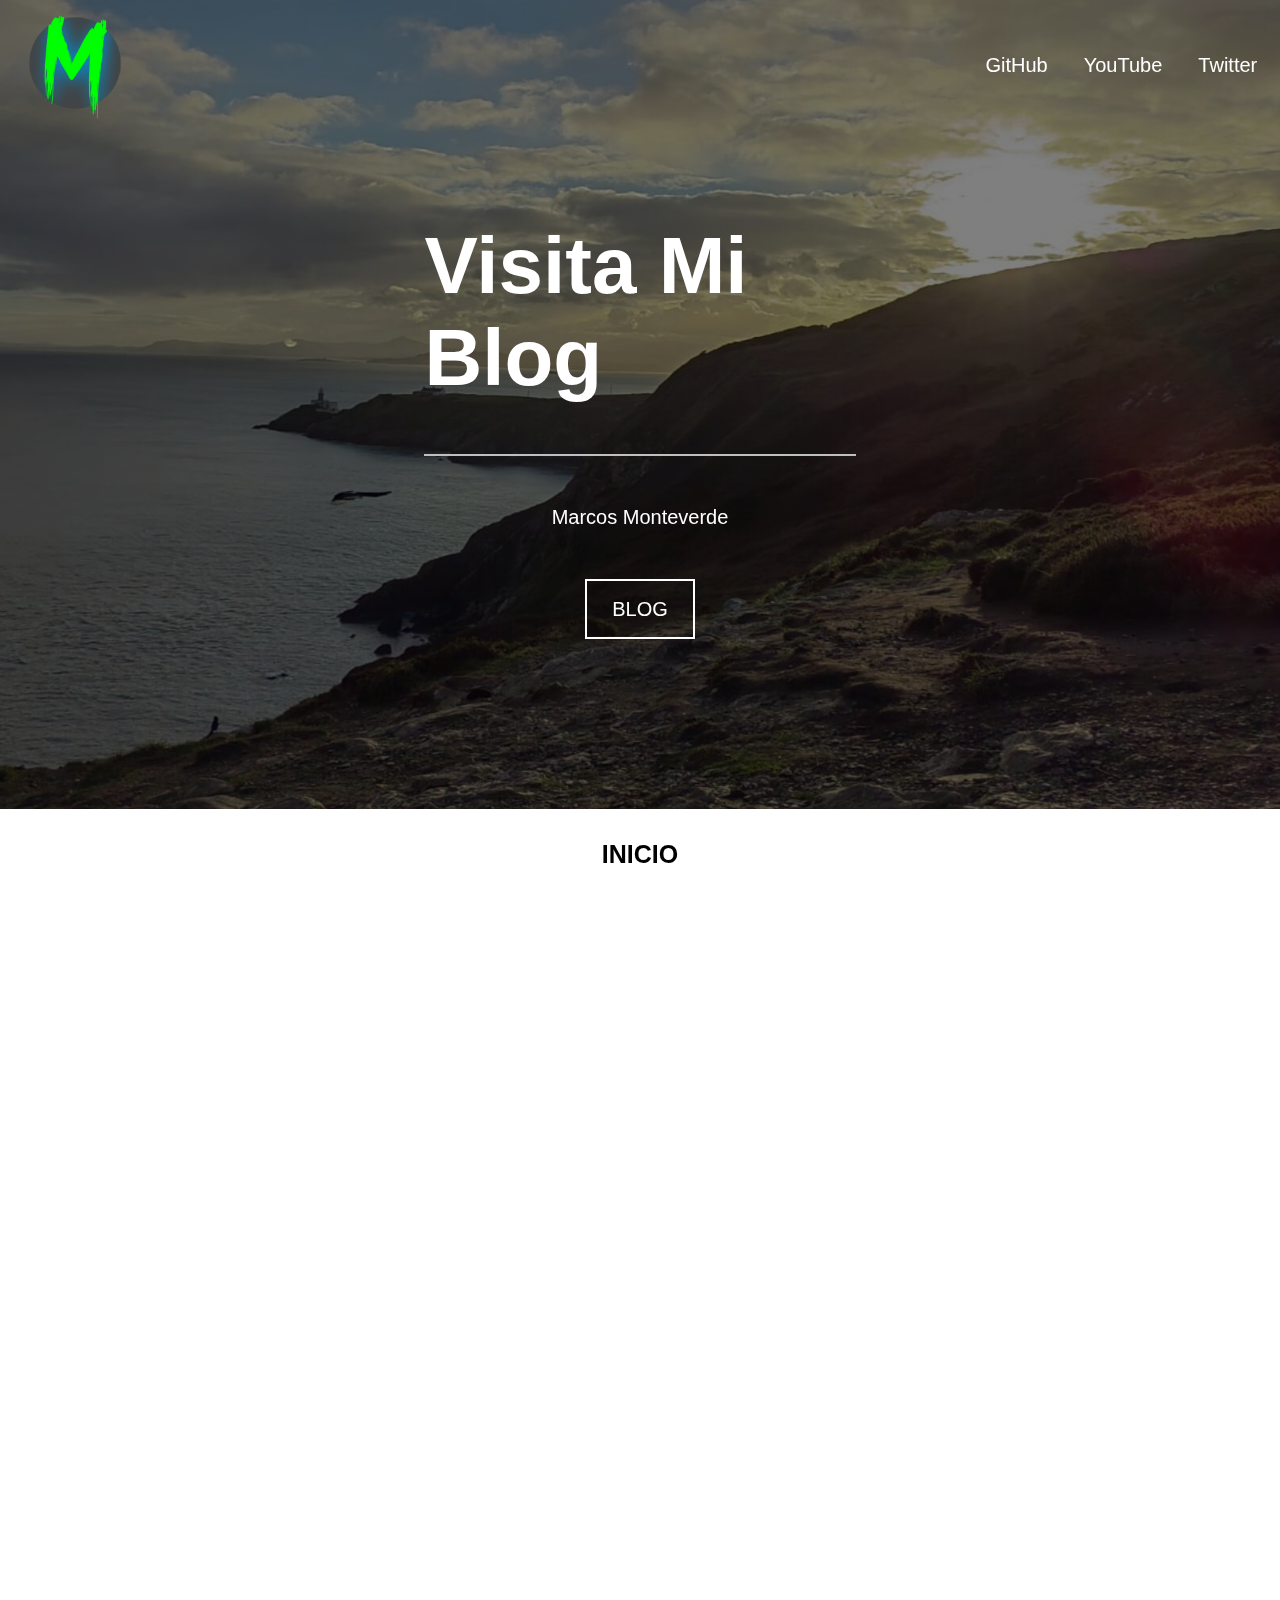
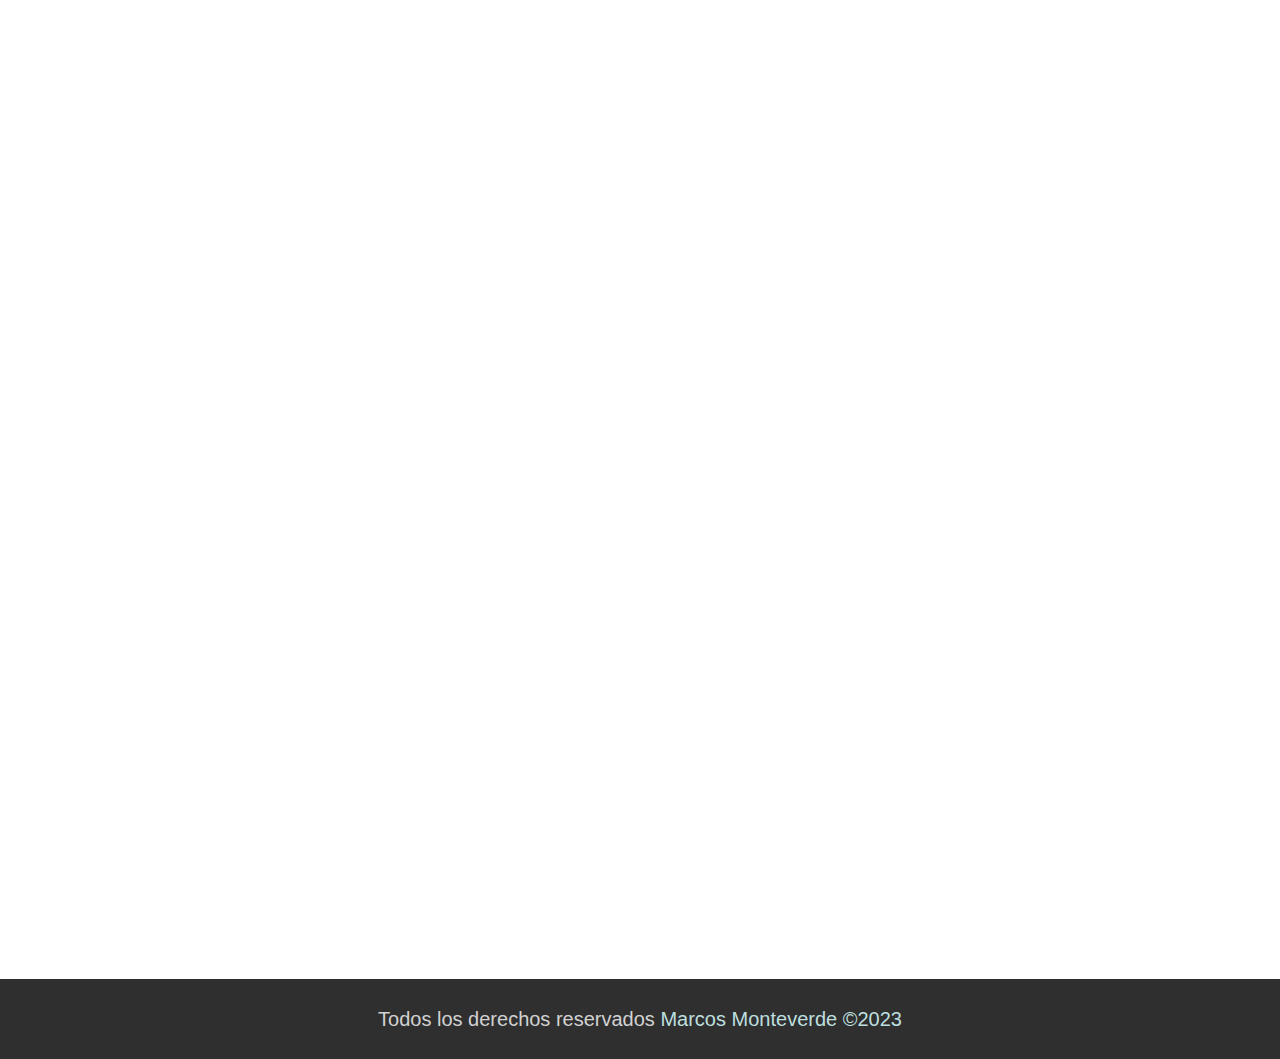
==== web-vanilla/inicio/index.html @ e293ca6a "agregue animaciones al scrollear" ====
<!DOCTYPE html>
<html>
    <head>
        <meta charset="utf-8" />
        <meta name="viewport" content="width=device-width, initial-scale=1" />

        <link rel="stylesheet" href="https://cdnjs.cloudflare.com/ajax/libs/font-awesome/6.4.0/css/all.min.css" integrity="sha512-iecdLmaskl7CVkqkXNQ/ZH/XLlvWZOJyj7Yy7tcenmpD1ypASozpmT/E0iPtmFIB46ZmdtAc9eNBvH0H/ZpiBw==" crossorigin="anonymous" referrerpolicy="no-referrer" />

        <script src="./js/unpkg.com_scrollreveal@4.0.9_dist_scrollreveal.js"></script>
        <title>Inicio - Marcos Monteverde</title>
        <link rel="stylesheet" href="./css/styles.css">
    </head>
    <body>
        <header>          
            <div class="logo">
                <a href="/web-vanilla/inicio/">
                    <img src="../img/[removal.ai]_tmp-64592a1289a46.png" alt="Logo" width="100px" />
                </a>
            </div>
            <nav class="lista-redes">
                <ul>
                    <li><a href="https://github.com/Marcgreen123">GitHub</a></li>
                    <li><a href="https://www.youtube.com/channel/UC6MXPpOvdKJ1Zyzaf_MIP0Q">YouTube</a></li>
                    <li><a href="https://twitter.com/marcgreen90">Twitter</a></li>
                </ul>
            </nav>
        </header>
        <section id="encabezado">
            <div id="presentacion">
                <h1>Visita Mi Blog</h1>
                <p>Marcos Monteverde</p>
                <button>BLOG</button>
            </div>
            <div class="go-down-container">
                <div id="go-down-button">
                    <i class="fa-sharp fa-solid fa-chevron-down"></i>
                </div>
            </div>
        </section>
        <div id="titulo">
            <h1 class="animate">INICIO</h1>
        </div>
        <section id="AcercaDeMi">
            <h2 class="animate">Acerca de mi</h2>
            <img src="../img/Fotoperfil2.jpg" alt="MiFoto" width="300px"class="animate" />
            <p class="animate">
                Soy un joven de 15 años de Uruguay, apasionado por el deporte y la actividad física. Sin embargo, soy mucho más que eso. Creo firmemente que siempre se puede aprender algo nuevo y, por ello, aprovecho cada oportunidad para aumentar mis conocimientos en diferentes áreas. La educación es fundamental en mi vida, no solo por lo que aprendo, sino por cómo me ayuda a desarrollar mi propio pensamiento crítico y a comprender mejor el mundo que me rodea. Mis intereses han evolucionado con el tiempo, y mi amor por la música y la tecnología me ha llevado a explorar diferentes facetas de mi ser. En definitiva, soy un ser humano en constante evolución que busca comprender el mundo y a sí mismo, con una actitud positiva hacia todo lo que me rodea.
            </p>
        </section>
        <section id="youtube-channel">
            <h1 class="animate">MIS ÚLTIMOS VIDEOS</h1>
            <div id="videos-container">
                <iframe width="560" height="315" src="https://www.youtube.com/embed/Uz6xHa7tylU" title="YouTube video player" frameborder="0" allow="accelerometer; autoplay; clipboard-write; encrypted-media; gyroscope; picture-in-picture; web-share" allowfullscreen class="animate2"></iframe>

                <iframe width="560" height="315" src="https://www.youtube.com/embed/6f-yJ6ERfUA" title="YouTube video player" frameborder="0" allow="accelerometer; autoplay; clipboard-write; encrypted-media; gyroscope; picture-in-picture; web-share" allowfullscreen class="animat3"></iframe>

                <iframe width="560" height="315" src="https://www.youtube.com/embed/Y2lJAyB2c4g" title="YouTube video player" frameborder="0" allow="accelerometer; autoplay; clipboard-write; encrypted-media; gyroscope; picture-in-picture; web-share" allowfullscreen class="animate2"></iframe>

                <iframe width="560" height="315" src="https://www.youtube.com/embed/73LF_RpT1FE" title="YouTube video player" frameborder="0" allow="accelerometer; autoplay; clipboard-write; encrypted-media; gyroscope; picture-in-picture; web-share" allowfullscreen class="animate3"></iframe>
            </div>
        </section>
        <footer id="footer">
            <p>Todos los derechos reservados <a href="https://marcosmonteverde.com/">Marcos Monteverde &copy;2023</a></p>
        </footer>
        <script src="./js/main.js" ></script>
    </body>
</html>
---- web-vanilla/inicio/css/styles.css ----
* {
    font-family: Arial, Helvetica, sans-serif;
    font-size: 20px;
    margin: 0;
    padding: 0;
    box-sizing: border-box;
}


/*Estilos del header*/

header{
    transition: all 800ms;
    display: flex;
    width: 100%;
    height: 130px;
    justify-content: space-between;
    align-items: center;
    padding: 5px;
    background-color: transparent;
    position: sticky;
    z-index: 5;
    top: 0;
}

header.abajo{
    transition: all 800ms;
    background-color: #000000cc;
}

header .logo > a img{
    cursor: pointer;
    width: 140px;
    height: 140px;
    border-radius: 100%;
}

.lista-redes{
    width: 24%;
}

.lista-redes > ul{
    /*display: flex;*/
    list-style: none;
    box-sizing: border-box;
}

.lista-redes ul li {
    display: inline-block;
    margin: 5%;
}

.lista-redes > ul li > a {
    text-decoration: none;
    color: white;
    font-size: 20px;
}

ul li > a:hover{
    text-shadow: 3px 2px 3px black inherit;
    color: #bfbfbf;
    padding-bottom: 7px; /* Añade un espacio entre el subrayado y el texto*/
    border-bottom: 1px solid #bfbfbf;
    transition: all 400ms;
}

/* Estilos del encabezado */

#encabezado{
    display: flex;
    justify-content: center;
    align-items: center;
    background-image: linear-gradient(
        to right,
        rgba(0, 0, 0, 0.5),
        rgba(0, 0, 0, 0.5)
       ),
       url(../../img/principal2.jpeg);
    background-position: 45%;
    background-size: 1600px 900px;
    background-repeat: no-repeat;
    height: 809px;
    margin-top: -130px;
}


/*Estilos de la presentacion*/

#encabezado #presentacion{
    display: grid;
    justify-items: center;
    /*text-align: center;*/
    filter: brightness(1);
    width: 41.5%; 
    color: #ffffff;
    margin: 0;
}

#encabezado  #presentacion > h1{
    font-size: 80px;
    padding-bottom: 50px;
    margin: 50px;
    border-bottom: 2px solid #bfbfbf;
}

#encabezado  #presentacion > h1:hover{
    transition: all 400ms;
    cursor: pointer;
    opacity: 0.8;
}

#encabezado  #presentacion > p{
    padding-bottom: 50px;
}


#encabezado #presentacion > button{
    width: 110px;
    height: 60px;
    border: 2px solid white;
    cursor: pointer;
    background-color: transparent;
    color: white;
}

#encabezado  #presentacion > button:hover{
    transition: all 500ms;
    background-color: #52b1a9;
    border: none;
}

/*GODOWN*/

.go-down-container{
    position: absolute;
    height: 50px;
    width: 100px;
    margin-top: 670px;
    margin-left: auto;
    margin-right: auto;
}

#go-down-button{
    width: 50%;
    margin-left: 12.5px;
    color: white;
}

#go-down-button i{
    font-size: 80px;
    color: white;
    cursor: pointer;
}


/* Estilos del titulo inicio*/
#titulo > h1{
    text-align: center;
    font-size: 25px;
    font-weight: 700;
    line-height: 2;
    margin-top: 20px;
    margin-bottom: 70px;
}


/*Estilos de la section acercademi*/

#AcercaDeMi{
    display: grid;
    width: 70%;
    height: auto;
    margin-left: auto;
    margin-right: auto;
    margin-bottom: 65px;
    grid-template-columns: 1fr 1fr; /* Crea dos columnas de igual tamaño */
    grid-template-rows: auto auto;
    gap: 10px;
    justify-items: center;
}


#AcercaDeMi > h2 {
    font-size: 35px;
    margin-bottom: 20px;
    grid-column: 1 / span 2; /* El título ocupa las dos columnas */
}

#AcercaDeMi > img {
    margin: 0px;
    width: 100%;
    height: auto;
}

#AcercaDeMi > p {
    width: 100%;
    height: 100%;
    padding: 10px 0px 0px 50px;
    line-height: 1.7em;
}




/* CSS de la section de youtube */
#youtube-channel{
    display: grid;
    justify-content: center;
    margin-top: 80px;
    width: 100%;
}

#youtube-channel > h1{
    font-size: 30px;
    margin-left: auto;
    margin-right: auto;
}


#youtube-channel #videos-container{
    display: grid;
    grid-template-columns: 1fr 1fr;
    grid-template-rows: 1fr 1fr;
    margin-top: 30px;
    margin-bottom: 50px;
    margin-left: auto;
    margin-right: auto;
    width: 100%;
}

#youtube-channel #videos-container > iframe{
    margin: 20px;
    border-radius: 10px;
}


#youtube-channel #videos-container > iframe:hover{
    transition: all 300ms;
    margin-bottom: 18px;
    box-shadow: 0px 0px 10px black;
}


/* Estilos del footer*/


#footer{
    display: flex;
    align-items: center;
    width: 100%;
    height: 80px;
    background-color: #000000d0;
    color: #d2d2d2;
}

#footer > p{
    margin-left: auto;
    margin-right: auto;
}

#footer > p a{
    text-decoration: none;
    color: #bddfdf;
}

#footer > p a:hover{
    transition: all 300ms;
    text-shadow: 0px 0px 10px black;
}
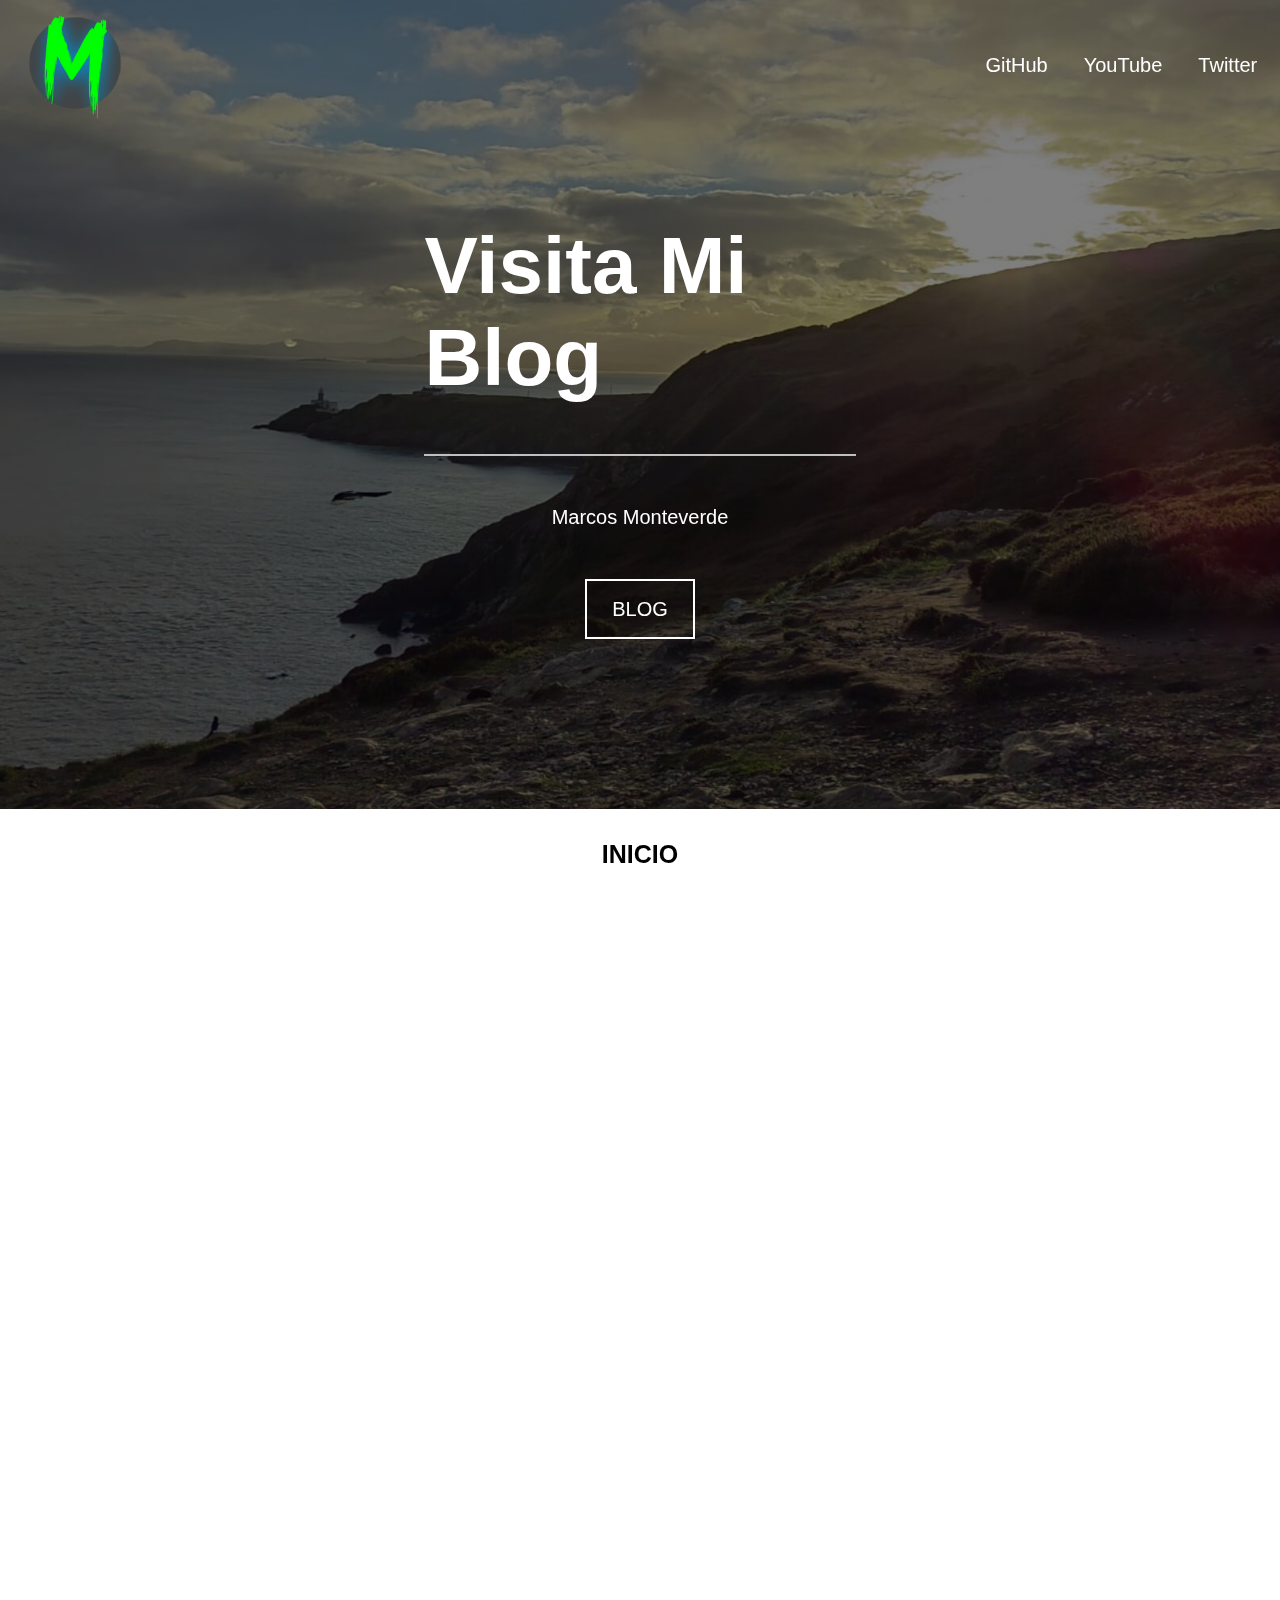
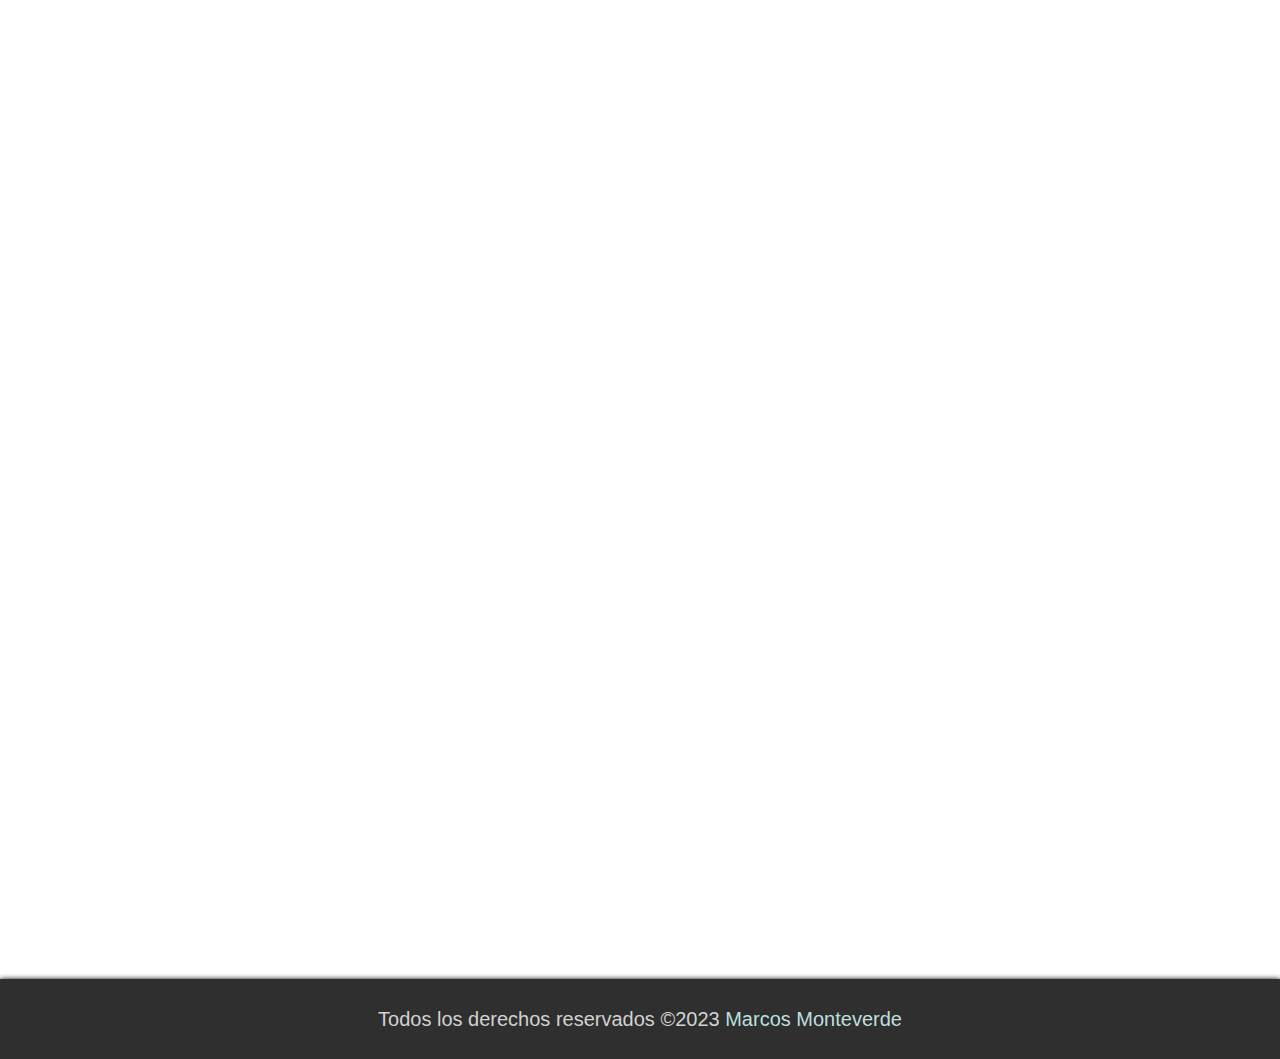
==== commit 6ed48893: "mejora del footer" ====
--- a/web-vanilla/inicio/index.html
+++ b/web-vanilla/inicio/index.html
@@ -52,7 +52,7 @@
             <div id="videos-container">
                 <iframe width="560" height="315" src="https://www.youtube.com/embed/Uz6xHa7tylU" title="YouTube video player" frameborder="0" allow="accelerometer; autoplay; clipboard-write; encrypted-media; gyroscope; picture-in-picture; web-share" allowfullscreen class="animate2"></iframe>
 
-                <iframe width="560" height="315" src="https://www.youtube.com/embed/6f-yJ6ERfUA" title="YouTube video player" frameborder="0" allow="accelerometer; autoplay; clipboard-write; encrypted-media; gyroscope; picture-in-picture; web-share" allowfullscreen class="animat3"></iframe>
+                <iframe width="560" height="315" src="https://www.youtube.com/embed/6f-yJ6ERfUA" title="YouTube video player" frameborder="0" allow="accelerometer; autoplay; clipboard-write; encrypted-media; gyroscope; picture-in-picture; web-share" allowfullscreen class="animate3"></iframe>
 
                 <iframe width="560" height="315" src="https://www.youtube.com/embed/Y2lJAyB2c4g" title="YouTube video player" frameborder="0" allow="accelerometer; autoplay; clipboard-write; encrypted-media; gyroscope; picture-in-picture; web-share" allowfullscreen class="animate2"></iframe>
 
@@ -60,7 +60,7 @@
             </div>
         </section>
         <footer id="footer">
-            <p>Todos los derechos reservados <a href="https://marcosmonteverde.com/">Marcos Monteverde &copy;2023</a></p>
+            <p>Todos los derechos reservados &copy;2023 <a href="https://marcosmonteverde.com/">Marcos Monteverde</a></p>
         </footer>
         <script src="./js/main.js" ></script>
     </body>
--- a/web-vanilla/inicio/css/styles.css
+++ b/web-vanilla/inicio/css/styles.css
@@ -229,14 +229,13 @@
 }
 
 #youtube-channel #videos-container > iframe{
+    transition: all 300ms;
     margin: 20px;
     border-radius: 10px;
 }
 
 
 #youtube-channel #videos-container > iframe:hover{
-    transition: all 300ms;
-    margin-bottom: 18px;
     box-shadow: 0px 0px 10px black;
 }
 
@@ -247,6 +246,7 @@
 #footer{
     display: flex;
     align-items: center;
+    box-shadow: 0px 0px 5px black;
     width: 100%;
     height: 80px;
     background-color: #000000d0;
